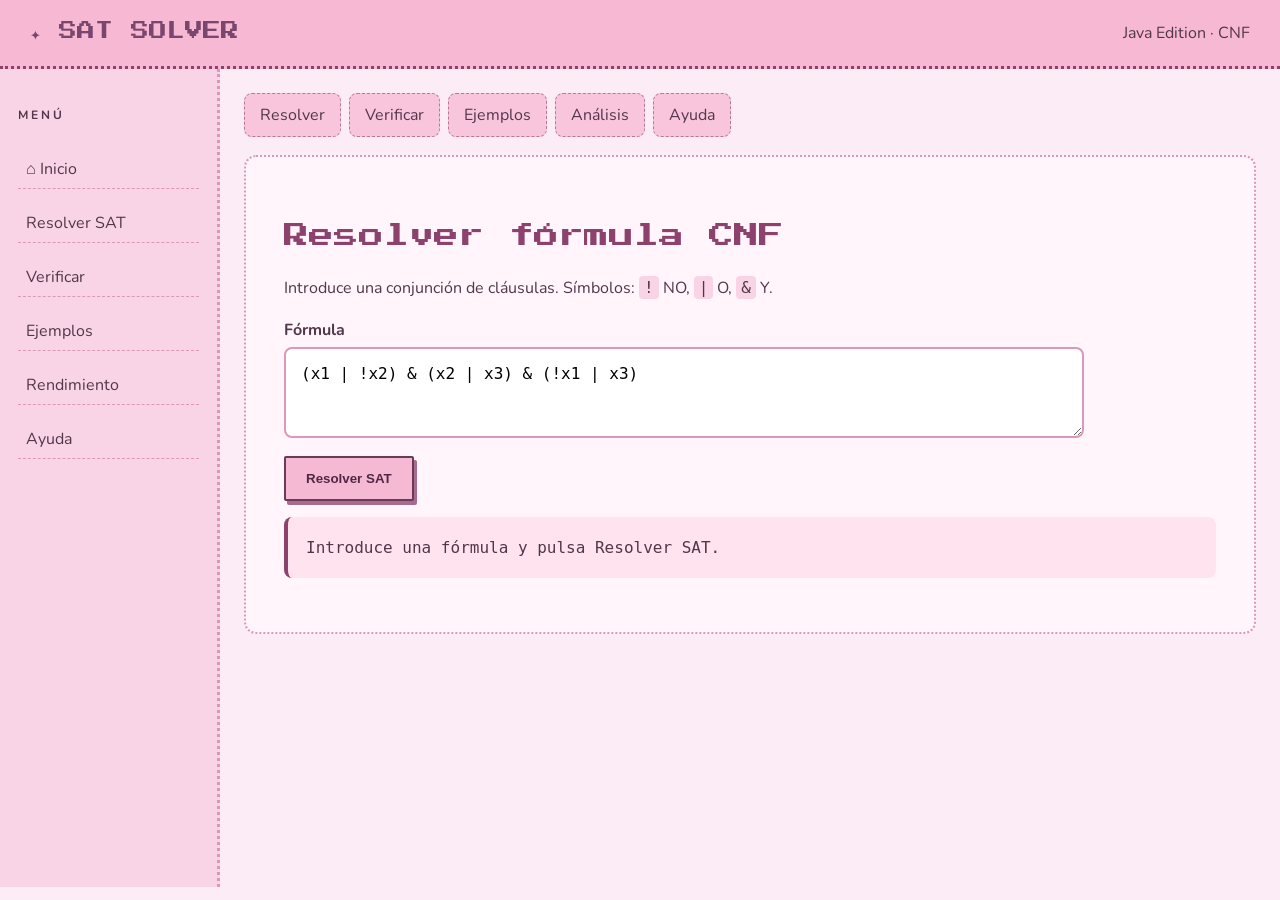
==== SAT_SOLVER_estructura_inicial/SAT_SOLVER/web/panel.html @ 3b7c0bb2 "Estructura inicial de SAT SOLVER" ====
<!doctype html>
<html lang="es"><head><meta charset="UTF-8"><meta name="viewport" content="width=device-width,initial-scale=1"><title>SAT SOLVER — Panel</title><link rel="stylesheet" href="css/styles.css"></head><body class="panel-page"><header class="site-header"><a class="brand" href="index.html">✦ SAT SOLVER</a><span>Java Edition · CNF</span></header><div class="workspace"><aside><h3>MENÚ</h3><a href="index.html">⌂ Inicio</a><a href="#resolver">Resolver SAT</a><a href="#verificar">Verificar</a><a href="#ejemplos">Ejemplos</a><a href="#rendimiento">Rendimiento</a><a href="#ayuda">Ayuda</a></aside><main class="work-main"><nav class="tabs"><a href="#resolver">Resolver</a><a href="#verificar">Verificar</a><a href="#ejemplos">Ejemplos</a><a href="#rendimiento">Análisis</a><a href="#ayuda">Ayuda</a></nav><section id="resolver" class="screen"><h1>Resolver fórmula CNF</h1><p>Introduce una conjunción de cláusulas. Símbolos: <code>!</code> NO, <code>|</code> O, <code>&</code> Y.</p><label for="formula">Fórmula</label><textarea id="formula" rows="3">(x1 | !x2) & (x2 | x3) & (!x1 | x3)</textarea><button id="solve">Resolver SAT</button><pre id="solve-result" aria-live="polite">Introduce una fórmula y pulsa Resolver SAT.</pre></section><section id="verificar" class="screen" hidden><h1>Verificar una asignación</h1><p>Se usa la fórmula escrita en Resolver. Escribe los valores en el formato <code>x1=true, x2=false</code>.</p><label for="assignment">Asignación propuesta</label><textarea id="assignment" rows="3">x1=true, x2=true, x3=true</textarea><button id="verify">Verificar</button><pre id="verify-result" aria-live="polite"></pre></section><section id="ejemplos" class="screen" hidden><h1>Fórmulas de ejemplo</h1><p>Selecciona un caso para llevarlo a Resolver.</p><button data-example="(x1 | !x2) & (x2 | x3) & (!x1 | x3)">Ejemplo SAT</button><button data-example="(x1) & (!x1)">Ejemplo UNSAT</button></section><section id="rendimiento" class="screen" hidden><h1>Rendimiento y experimentación</h1><p>El backend devuelve tiempo de cálculo en nanosegundos. Pendiente: experimentos repetidos, al menos cinco tamaños, memoria y gráficas justificadas.</p><p>Esta sección está reservada para la Persona 5; no muestra mediciones inventadas.</p></section><section id="ayuda" class="screen" hidden><h1>Ayuda y créditos</h1><p>Proyecto educativo en Java con algoritmo exacto DPLL. Ejemplo válido: <code>(x1 | !x2) & (x2)</code>. Cada cláusula debe estar entre paréntesis.</p></section></main></div><script src="js/app.js" defer></script></body></html>
---- SAT_SOLVER_estructura_inicial/SAT_SOLVER/web/css/styles.css ----
@import url('https://fonts.googleapis.com/css2?family=Press+Start+2P&family=Nunito:wght@400;600;700;800&display=swap');
:root{--pink:#f6b9d3;--deep:#8c426d;--paper:#fff5fb;--line:#dc98ba;--text:#52364b}*{box-sizing:border-box}body{margin:0;font:16px Nunito,Arial,sans-serif;color:var(--text);background:#fcecf6}a{color:inherit}button,.main-menu a{cursor:pointer;background:var(--pink);color:#4e2945;border:2px solid #683b56;box-shadow:3px 4px 0 #a76b90;border-radius:2px;padding:13px 20px;text-decoration:none;font-weight:800;transition:transform .12s}button:hover,.main-menu a:hover{transform:translateY(-2px);background:#ffd2e5}button:active,.main-menu a:active{transform:translateY(2px);box-shadow:1px 1px 0 #a76b90}.home{min-height:100vh;background:radial-gradient(circle at 20% 20%,#fff 0 15%,transparent 50%),linear-gradient(130deg,#fff6fa,#fde3f0)}.hearts{position:absolute;top:7%;left:0;width:100%;text-align:center;color:#ef9ebe;letter-spacing:3.5vw;font-size:40px;opacity:.55}.start{position:relative;min-height:100vh;display:flex;flex-direction:column;align-items:center;justify-content:center;gap:14px;padding:32px;text-align:center}.edition{margin:0;font:12px 'Press Start 2P',monospace;color:var(--deep)}.start h1{margin:6px 0;font:clamp(26px,6vw,70px) 'Press Start 2P',monospace;letter-spacing:-3px;color:#f19dc7;text-shadow:4px 4px #51364d,6px 7px #d369a3,-2px -2px #fff;-webkit-text-stroke:1px #473044}.start h1 span{color:#fbd3e6}.splash{font:clamp(12px,2vw,18px) 'Press Start 2P',monospace;color:#c6a026;transform:rotate(-5deg)}.main-menu{display:flex;flex-direction:column;gap:12px;width:min(420px,90vw);margin:20px 0}.main-menu a{font-size:17px}.start small{opacity:.7}.site-header{padding:22px 30px;background:#f6b8d2;border-bottom:3px dotted var(--deep);display:flex;justify-content:space-between;gap:10px;align-items:center}.brand{font:18px 'Press Start 2P',monospace;text-decoration:none;color:#79466d}.workspace{display:grid;grid-template-columns:220px minmax(0,1fr);min-height:calc(100vh - 82px)}aside{background:#f9d4e6;border-right:3px dotted var(--line);padding:26px 18px;display:flex;flex-direction:column;gap:15px}aside h3{font-size:12px;letter-spacing:3px}aside a{text-decoration:none;border-bottom:1px dashed var(--line);padding:8px}.work-main{padding:24px;min-width:0}.tabs{display:flex;gap:8px;flex-wrap:wrap;margin-bottom:18px}.tabs a{background:#f9c5dc;padding:10px 15px;border:1px dashed #b77899;border-radius:8px;text-decoration:none}.screen{min-height:430px;border:2px dotted var(--line);border-radius:12px;padding:clamp(18px,4vw,38px);background:var(--paper)}.screen h1{font:clamp(16px,2vw,25px) 'Press Start 2P',monospace;line-height:1.6;color:var(--deep)}label{display:block;font-weight:bold;margin:20px 0 6px}textarea{width:100%;max-width:800px;display:block;background:white;border:2px solid var(--line);border-radius:8px;padding:15px;font:16px monospace;margin-bottom:18px}pre{white-space:pre-wrap;overflow-wrap:anywhere;background:#ffe4f0;border-left:4px solid var(--deep);padding:18px;line-height:1.6;border-radius:8px}code{background:#f9d4e6;padding:2px 5px;border-radius:4px}[hidden]{display:none!important}@media(max-width:680px){.workspace{display:block}aside{display:none}.site-header{flex-direction:column}.brand{font-size:14px}.work-main{padding:12px}}
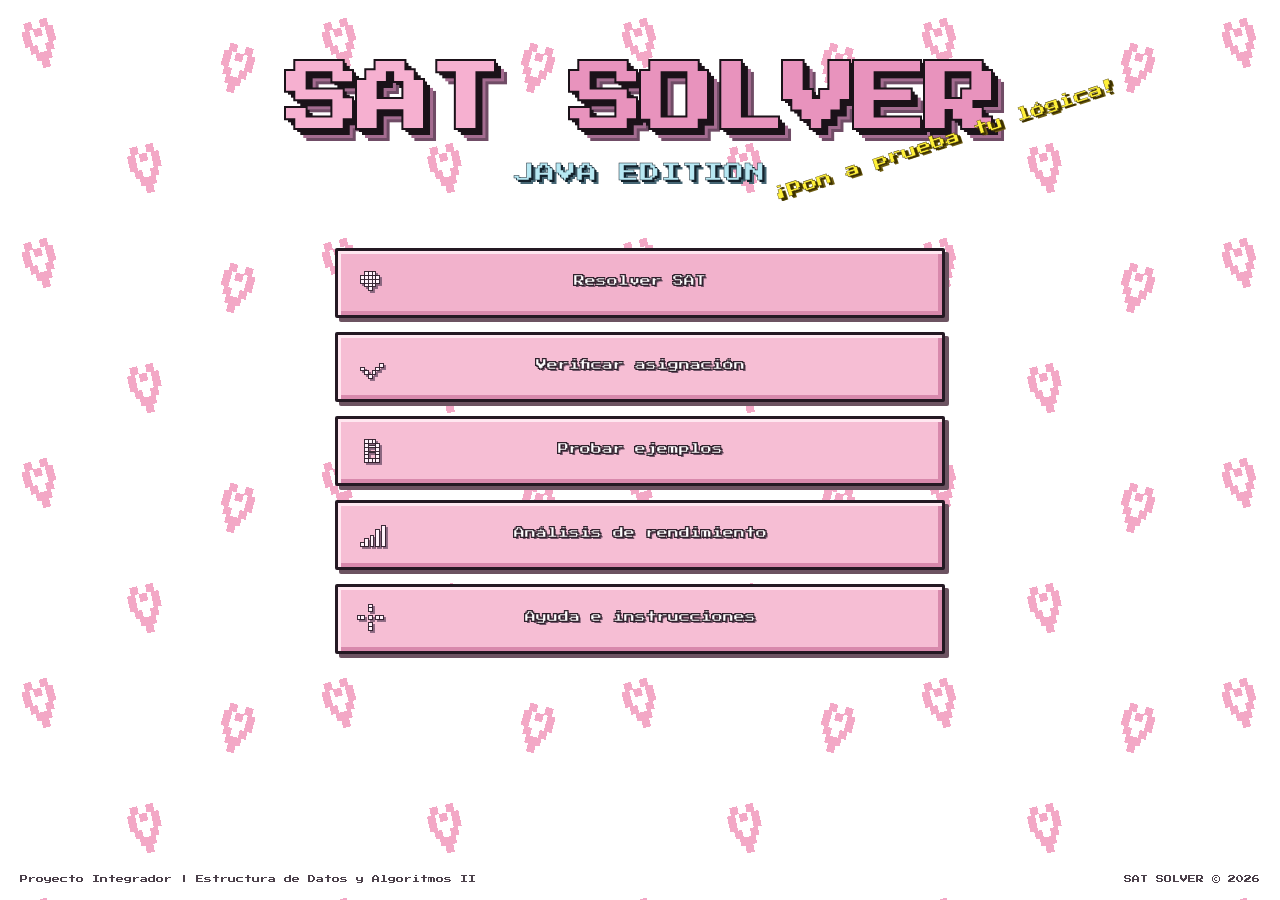
==== commit b4c24ba2: "Estructura de index y panel" ====
--- a/SAT_SOLVER_estructura_inicial/SAT_SOLVER/web/panel.html
+++ b/SAT_SOLVER_estructura_inicial/SAT_SOLVER/web/panel.html
@@ -1,2 +1,423 @@
-<!doctype html>
-<html lang="es"><head><meta charset="UTF-8"><meta name="viewport" content="width=device-width,initial-scale=1"><title>SAT SOLVER — Panel</title><link rel="stylesheet" href="css/styles.css"></head><body class="panel-page"><header class="site-header"><a class="brand" href="index.html">✦ SAT SOLVER</a><span>Java Edition · CNF</span></header><div class="workspace"><aside><h3>MENÚ</h3><a href="index.html">⌂ Inicio</a><a href="#resolver">Resolver SAT</a><a href="#verificar">Verificar</a><a href="#ejemplos">Ejemplos</a><a href="#rendimiento">Rendimiento</a><a href="#ayuda">Ayuda</a></aside><main class="work-main"><nav class="tabs"><a href="#resolver">Resolver</a><a href="#verificar">Verificar</a><a href="#ejemplos">Ejemplos</a><a href="#rendimiento">Análisis</a><a href="#ayuda">Ayuda</a></nav><section id="resolver" class="screen"><h1>Resolver fórmula CNF</h1><p>Introduce una conjunción de cláusulas. Símbolos: <code>!</code> NO, <code>|</code> O, <code>&</code> Y.</p><label for="formula">Fórmula</label><textarea id="formula" rows="3">(x1 | !x2) & (x2 | x3) & (!x1 | x3)</textarea><button id="solve">Resolver SAT</button><pre id="solve-result" aria-live="polite">Introduce una fórmula y pulsa Resolver SAT.</pre></section><section id="verificar" class="screen" hidden><h1>Verificar una asignación</h1><p>Se usa la fórmula escrita en Resolver. Escribe los valores en el formato <code>x1=true, x2=false</code>.</p><label for="assignment">Asignación propuesta</label><textarea id="assignment" rows="3">x1=true, x2=true, x3=true</textarea><button id="verify">Verificar</button><pre id="verify-result" aria-live="polite"></pre></section><section id="ejemplos" class="screen" hidden><h1>Fórmulas de ejemplo</h1><p>Selecciona un caso para llevarlo a Resolver.</p><button data-example="(x1 | !x2) & (x2 | x3) & (!x1 | x3)">Ejemplo SAT</button><button data-example="(x1) & (!x1)">Ejemplo UNSAT</button></section><section id="rendimiento" class="screen" hidden><h1>Rendimiento y experimentación</h1><p>El backend devuelve tiempo de cálculo en nanosegundos. Pendiente: experimentos repetidos, al menos cinco tamaños, memoria y gráficas justificadas.</p><p>Esta sección está reservada para la Persona 5; no muestra mediciones inventadas.</p></section><section id="ayuda" class="screen" hidden><h1>Ayuda y créditos</h1><p>Proyecto educativo en Java con algoritmo exacto DPLL. Ejemplo válido: <code>(x1 | !x2) & (x2)</code>. Cada cláusula debe estar entre paréntesis.</p></section></main></div><script src="js/app.js" defer></script></body></html>
+
+<!DOCTYPE html>
+<html lang="es">
+<head>
+    <meta charset="UTF-8">
+    <meta name="viewport"
+          content="width=device-width, initial-scale=1.0">
+
+    <title>SAT SOLVER | Panel de actividad</title>
+
+    <link rel="stylesheet" href="css/styles.css">
+
+    <link rel="preconnect"
+          href="https://fonts.googleapis.com">
+    <link rel="preconnect"
+          href="https://fonts.gstatic.com"
+          crossorigin>
+
+    <link href="https://fonts.googleapis.com/css2?family=Press+Start+2P&display=swap"
+          rel="stylesheet">
+
+    <script src="js/app.js" defer></script>
+</head>
+
+<body class="panel-page">
+
+    <!-- BOTÓN PARA REGRESAR AL MENÚ -->
+    <div class="top-actions">
+        <a href="index.html" class="top-pill">
+            ◀ Volver al menú
+        </a>
+        <span class="top-label">JAVA EDITION</span>
+    </div>
+
+    <!-- CABECERA PIXELADA -->
+    <header class="panel-header">
+        <div class="panel-logo-wrap">
+            <span class="header-star">✦</span>
+            <h1 class="panel-logo">SAT SOLVER</h1>
+            <span class="header-star">✦</span>
+        </div>
+
+        <p class="panel-subtitle">
+            Sistema de validación de restricciones lógicas
+        </p>
+
+        <div class="header-divider">✧ · ✦ · ✧ · ✦ · ✧</div>
+    </header>
+
+    <!-- DISEÑO EN DOS COLUMNAS -->
+    <main class="panel-layout">
+
+        <!-- BARRA LATERAL -->
+        <aside class="sidebar">
+
+            <div class="sidebar-heading">
+                <h2>Tools</h2>
+            </div>
+
+            <div class="sidebar-box">
+
+                <div class="pixel-divider"></div>
+
+                <div class="sidebar-decoration">
+                    ✧ ✦ ✧ ♡ ✧ ✦ ✧
+                </div>
+
+                <h3 class="sidebar-section-title">
+                    ACTIVIDAD
+                </h3>
+
+                <p id="sidebar-activity"
+                   class="sidebar-highlight">
+                    SAT SOLVER
+                </p>
+
+                <p id="sidebar-description"
+                   class="sidebar-note">
+                    Selecciona una actividad desde
+                    el menú principal.
+                </p>
+
+                <div class="pixel-divider"></div>
+
+                <h3 class="sidebar-section-title">
+                    INFORMACIÓN
+                </h3>
+
+                <p class="sidebar-note">
+                    <span class="side-star">✦</span>
+                    Fórmulas booleanas en CNF
+                </p>
+
+                <p class="sidebar-note">
+                    <span class="side-star">✦</span>
+                    Algoritmo exacto DPLL
+                </p>
+
+                <p class="sidebar-note">
+                    <span class="side-star">✦</span>
+                    Implementado en Java
+                </p>
+
+                <div class="pixel-divider"></div>
+
+                <div class="sidebar-tip">
+                    <strong>TIP ♡</strong>
+                    <p>
+                        Regresa al menú principal
+                        para elegir otra actividad.
+                    </p>
+                </div>
+
+                <div class="sidebar-decoration">
+                    ✧ ♡ ✦ ♡ ✧
+                </div>
+
+            </div>
+        </aside>
+
+        <!-- CONTENIDO PRINCIPAL -->
+        <div class="content-panel">
+
+            <!-- ACTIVIDAD 1: RESOLVER SAT -->
+            <section id="resolver" class="tool-screen" hidden>
+
+                <h2>Resolver SAT</h2>
+
+                <p class="section-text">
+                    Ingresa una fórmula booleana en forma
+                    normal conjuntiva (CNF). El sistema
+                    determinará si existe una asignación
+                    que satisfaga todas las cláusulas.
+                </p>
+
+                <div class="pixel-divider"></div>
+
+                <label for="formula" class="pixel-label">
+                    ✦ Fórmula CNF
+                </label>
+
+                <textarea
+                    id="formula"
+                    class="pixel-textarea"
+                    spellcheck="false"
+                    placeholder="(x1 | !x2) & (x2 | x3)"
+                ></textarea>
+
+                <p class="input-hint">
+                    Usa | para OR, & para AND
+                    y ! para NOT.
+                </p>
+
+                <div class="button-row">
+                    <button
+                        id="solve"
+                        class="pixel-btn primary-btn"
+                        type="button">
+                        ▶ Resolver fórmula
+                    </button>
+
+                    <button
+                        id="clear-solve"
+                        class="pixel-btn"
+                        type="button">
+                        Limpiar
+                    </button>
+                </div>
+
+                <div class="result-box">
+                    <h3>✧ Resultado</h3>
+                    <pre id="solve-result"
+                         aria-live="polite">Ingresa una fórmula y pulsa Resolver.</pre>
+                </div>
+
+            </section>
+
+            <!-- ACTIVIDAD 2: VERIFICAR -->
+            <section id="verificar" class="tool-screen" hidden>
+
+                <h2>Verificar asignación</h2>
+
+                <p class="section-text">
+                    Ingresa una fórmula CNF y una
+                    asignación propuesta. El verificador
+                    comprobará si satisface todas
+                    las cláusulas.
+                </p>
+
+                <div class="pixel-divider"></div>
+
+                <label for="verify-formula"
+                       class="pixel-label">
+                    ✦ Fórmula CNF
+                </label>
+
+                <textarea
+                    id="verify-formula"
+                    class="pixel-textarea"
+                    spellcheck="false"
+                    placeholder="(x1 | x2) & (!x1 | x3)"
+                ></textarea>
+
+                <label for="assignment"
+                       class="pixel-label">
+                    ✦ Asignación propuesta
+                </label>
+
+                <textarea
+                    id="assignment"
+                    class="pixel-textarea small-area"
+                    spellcheck="false"
+                    placeholder="x1=true, x2=false, x3=true"
+                ></textarea>
+
+                <p class="input-hint">
+                    Escribe todas las variables usando
+                    true o false, separadas por comas.
+                </p>
+
+                <div class="button-row">
+                    <button
+                        id="verify"
+                        class="pixel-btn primary-btn"
+                        type="button">
+                        ✓ Verificar
+                    </button>
+
+                    <button
+                        id="clear-verify"
+                        class="pixel-btn"
+                        type="button">
+                        Limpiar
+                    </button>
+                </div>
+
+                <div class="result-box">
+                    <h3>✧ Resultado de verificación</h3>
+                    <pre id="verify-result"
+                         aria-live="polite">Aquí aparecerá la verificación.</pre>
+                </div>
+
+            </section>
+
+            <!-- ACTIVIDAD 3: EJEMPLOS -->
+            <section id="ejemplos" class="tool-screen" hidden>
+
+                <h2>Probar ejemplos</h2>
+
+                <p class="section-text">
+                    Explora fórmulas predeterminadas
+                    y comprueba cómo responde
+                    el algoritmo SAT.
+                </p>
+
+                <div class="pixel-divider"></div>
+
+                <div class="example-cards">
+
+                    <article class="example-card">
+                        <span class="example-tag">SAT</span>
+
+                        <h3>Fórmula satisfacible</h3>
+
+                        <p class="formula-example">
+                            (x1 | !x2) & (x2 | x3)
+                        </p>
+
+                        <p class="example-description">
+                            Existe al menos una
+                            asignación válida.
+                        </p>
+
+                        <button
+                            class="pixel-btn example-run"
+                            type="button"
+                            data-example="(x1 | !x2) & (x2 | x3)">
+                            ▶ Probar
+                        </button>
+                    </article>
+
+                    <article class="example-card">
+                        <span class="example-tag">
+                            UNSAT
+                        </span>
+
+                        <h3>Fórmula insatisfacible</h3>
+
+                        <p class="formula-example">
+                            (x1) & (!x1)
+                        </p>
+
+                        <p class="example-description">
+                            Contiene condiciones
+                            contradictorias.
+                        </p>
+
+                        <button
+                            class="pixel-btn example-run"
+                            type="button"
+                            data-example="(x1) & (!x1)">
+                            ▶ Probar
+                        </button>
+                    </article>
+
+                </div>
+
+                <div class="result-box examples-result">
+                    <h3>✧ Resultado del ejemplo</h3>
+                    <pre id="example-result"
+                         aria-live="polite">Selecciona un ejemplo para ejecutarlo.</pre>
+                </div>
+
+            </section>
+
+            <!-- ACTIVIDAD 4: RENDIMIENTO -->
+            <section id="rendimiento" class="tool-screen" hidden>
+
+                <h2>Análisis de rendimiento</h2>
+
+                <p class="section-text">
+                    En esta sección se presentarán
+                    los resultados experimentales
+                    del algoritmo y del verificador.
+                </p>
+
+                <div class="pixel-divider"></div>
+
+                <div class="info-grid">
+
+                    <article class="info-card">
+                        <h3>✦ Encontrar</h3>
+                        <p>
+                            El algoritmo busca una
+                            asignación que satisfaga
+                            la fórmula.
+                        </p>
+                    </article>
+
+                    <article class="info-card">
+                        <h3>✦ Verificar</h3>
+                        <p>
+                            Se comprueba una asignación
+                            ya propuesta por el usuario.
+                        </p>
+                    </article>
+
+                </div>
+
+                <div class="result-box">
+                    <h3>✧ Experimentos</h3>
+                    <p class="section-text">
+                        Próximamente se integrarán
+                        las tablas de tiempo,
+                        consumo de memoria y gráficas
+                        de las pruebas realizadas
+                        por el equipo.(thony hace estoooooooo)
+                    </p>
+                </div>
+
+            </section>
+
+            <!-- ACTIVIDAD 5: AYUDA -->
+            <section id="ayuda" class="tool-screen" hidden>
+
+                <h2>Ayuda e instrucciones</h2>
+
+                <p class="section-text">
+                    SAT SOLVER permite analizar
+                    fórmulas booleanas en CNF
+                    y comprobar asignaciones.
+                </p>
+
+                <div class="pixel-divider"></div>
+
+                <h3 class="subheading">
+                    ✦ Operadores permitidos
+                </h3>
+
+                <div class="help-grid">
+                    <div class="help-item">
+                        <code>|</code>
+                        <span>OR — Disyunción</span>
+                    </div>
+
+                    <div class="help-item">
+                        <code>&</code>
+                        <span>AND — Conjunción</span>
+                    </div>
+
+                    <div class="help-item">
+                        <code>!</code>
+                        <span>NOT — Negación</span>
+                    </div>
+
+                    <div class="help-item">
+                        <code>( )</code>
+                        <span>Agrupación de cláusulas</span>
+                    </div>
+                </div>
+
+                <div class="result-box">
+                    <h3>✧ Ejemplo de fórmula</h3>
+                    <pre>(x1 | !x2) & (x2 | x3)</pre>
+                </div>
+                <div class="result-box">
+                    <h3>✧ Desarrolladores</h3>
+                    <pre>Andrea-Paula-Paola-Valeria-Anthony</pre>
+                </div>
+              
+
+            </section>
+
+        </div>
+    </main>
+
+    <footer class="panel-footer">
+        <p>SAT SOLVER · EDA II · 2026</p>
+        <p>Made with ♡ and logic</p>
+    </footer>
+
+</body>
+</html>
--- a/SAT_SOLVER_estructura_inicial/SAT_SOLVER/web/css/styles.css
+++ b/SAT_SOLVER_estructura_inicial/SAT_SOLVER/web/css/styles.css
@@ -1,2 +1,971 @@
-@import url('https://fonts.googleapis.com/css2?family=Press+Start+2P&family=Nunito:wght@400;600;700;800&display=swap');
-:root{--pink:#f6b9d3;--deep:#8c426d;--paper:#fff5fb;--line:#dc98ba;--text:#52364b}*{box-sizing:border-box}body{margin:0;font:16px Nunito,Arial,sans-serif;color:var(--text);background:#fcecf6}a{color:inherit}button,.main-menu a{cursor:pointer;background:var(--pink);color:#4e2945;border:2px solid #683b56;box-shadow:3px 4px 0 #a76b90;border-radius:2px;padding:13px 20px;text-decoration:none;font-weight:800;transition:transform .12s}button:hover,.main-menu a:hover{transform:translateY(-2px);background:#ffd2e5}button:active,.main-menu a:active{transform:translateY(2px);box-shadow:1px 1px 0 #a76b90}.home{min-height:100vh;background:radial-gradient(circle at 20% 20%,#fff 0 15%,transparent 50%),linear-gradient(130deg,#fff6fa,#fde3f0)}.hearts{position:absolute;top:7%;left:0;width:100%;text-align:center;color:#ef9ebe;letter-spacing:3.5vw;font-size:40px;opacity:.55}.start{position:relative;min-height:100vh;display:flex;flex-direction:column;align-items:center;justify-content:center;gap:14px;padding:32px;text-align:center}.edition{margin:0;font:12px 'Press Start 2P',monospace;color:var(--deep)}.start h1{margin:6px 0;font:clamp(26px,6vw,70px) 'Press Start 2P',monospace;letter-spacing:-3px;color:#f19dc7;text-shadow:4px 4px #51364d,6px 7px #d369a3,-2px -2px #fff;-webkit-text-stroke:1px #473044}.start h1 span{color:#fbd3e6}.splash{font:clamp(12px,2vw,18px) 'Press Start 2P',monospace;color:#c6a026;transform:rotate(-5deg)}.main-menu{display:flex;flex-direction:column;gap:12px;width:min(420px,90vw);margin:20px 0}.main-menu a{font-size:17px}.start small{opacity:.7}.site-header{padding:22px 30px;background:#f6b8d2;border-bottom:3px dotted var(--deep);display:flex;justify-content:space-between;gap:10px;align-items:center}.brand{font:18px 'Press Start 2P',monospace;text-decoration:none;color:#79466d}.workspace{display:grid;grid-template-columns:220px minmax(0,1fr);min-height:calc(100vh - 82px)}aside{background:#f9d4e6;border-right:3px dotted var(--line);padding:26px 18px;display:flex;flex-direction:column;gap:15px}aside h3{font-size:12px;letter-spacing:3px}aside a{text-decoration:none;border-bottom:1px dashed var(--line);padding:8px}.work-main{padding:24px;min-width:0}.tabs{display:flex;gap:8px;flex-wrap:wrap;margin-bottom:18px}.tabs a{background:#f9c5dc;padding:10px 15px;border:1px dashed #b77899;border-radius:8px;text-decoration:none}.screen{min-height:430px;border:2px dotted var(--line);border-radius:12px;padding:clamp(18px,4vw,38px);background:var(--paper)}.screen h1{font:clamp(16px,2vw,25px) 'Press Start 2P',monospace;line-height:1.6;color:var(--deep)}label{display:block;font-weight:bold;margin:20px 0 6px}textarea{width:100%;max-width:800px;display:block;background:white;border:2px solid var(--line);border-radius:8px;padding:15px;font:16px monospace;margin-bottom:18px}pre{white-space:pre-wrap;overflow-wrap:anywhere;background:#ffe4f0;border-left:4px solid var(--deep);padding:18px;line-height:1.6;border-radius:8px}code{background:#f9d4e6;padding:2px 5px;border-radius:4px}[hidden]{display:none!important}@media(max-width:680px){.workspace{display:block}aside{display:none}.site-header{flex-direction:column}.brand{font-size:14px}.work-main{padding:12px}}
+
+/* ============================================
+   SAT SOLVER - ESTILOS GENERALES
+   ============================================ */
+
+:root {
+    --rosa-claro: #ffc4d8;
+    --rosa-principal: #f5a8c6;
+    --rosa-oscuro: #b8799b;
+    --rosa-panel: #f8d6e5;
+    --rosa-fondo: #fff1f8;
+    --morado: #704c66;
+    --texto: #65445b;
+    --negro: #241923;
+    --blanco: #ffffff;
+    --amarillo: #fff038;
+}
+
+*,
+*::before,
+*::after {
+    box-sizing: border-box;
+}
+
+html {
+    scroll-behavior: smooth;
+}
+
+body {
+    margin: 0;
+}
+
+button,
+textarea,
+a {
+    font: inherit;
+}
+
+button {
+    cursor: pointer;
+}
+
+a {
+    color: inherit;
+}
+
+button:focus-visible,
+a:focus-visible,
+textarea:focus-visible {
+    outline: 3px solid #bc548a;
+    outline-offset: 3px;
+}
+
+/* ============================================
+   PANTALLA 1 - MENÚ PRINCIPAL
+   ============================================ */
+
+.home {
+    min-height: 100vh;
+    color: var(--negro);
+
+    font-family: "Press Start 2P", monospace;
+
+    background-color: #ffffff;
+    background-image: url("../assets/hearts.svg");
+    background-repeat: repeat;
+    background-size: 300px 220px;
+}
+
+.home .start {
+    min-height: 100vh;
+    width: 100%;
+    position: relative;
+
+    display: flex;
+    flex-direction: column;
+    align-items: center;
+
+    padding: 50px 20px 85px;
+}
+
+/* LOGOTIPO */
+
+.home .home-header {
+    width: 100%;
+    display: flex;
+    justify-content: center;
+    margin-bottom: 65px;
+}
+
+.home .logo-container {
+    position: relative;
+    width: 100%;
+    max-width: 950px;
+    text-align: center;
+}
+
+.home .logo-container h1 {
+    margin: 0;
+    padding-bottom: 14px;
+
+    font-size: clamp(27px, 5.8vw, 76px);
+    line-height: 1.4;
+    letter-spacing: -3px;
+
+    color: #f6b0d0;
+    -webkit-text-stroke: 2px #1b1219;
+
+    text-shadow:
+        3px 3px 0 #1b1219,
+        6px 6px 0 #1b1219,
+        9px 9px 0 #a46c90,
+        12px 12px 0 #704c66;
+}
+
+.home .logo-container h1 span {
+    color: #e893bd;
+}
+
+.home .edition {
+    margin: -5px 0 0;
+    font-size: clamp(10px, 1.8vw, 20px);
+    letter-spacing: 1px;
+
+    color: #b7e8f3;
+    -webkit-text-stroke: 0.5px #14232d;
+
+    text-shadow:
+        2px 2px 0 #14232d,
+        4px 4px 0 #466674;
+}
+
+/* FRASE AMARILLA */
+
+.home .splash {
+    position: absolute;
+    top: 62px;
+    right: -10px;
+
+    color: var(--amarillo);
+    font-size: clamp(9px, 1.2vw, 15px);
+    line-height: 1.7;
+    white-space: nowrap;
+
+    -webkit-text-stroke: 0.4px #3d3100;
+
+    text-shadow:
+        2px 2px 0 #3d3100,
+        3px 3px 0 #6e5d12;
+
+    transform: rotate(-18deg);
+    animation: splash-bounce 2s ease-in-out infinite;
+}
+
+@keyframes splash-bounce {
+    0%, 100% {
+        transform: rotate(-18deg) scale(1);
+    }
+
+    50% {
+        transform: rotate(-18deg) scale(1.05);
+    }
+}
+
+/* MENÚ */
+
+.home .main-menu {
+    width: min(100%, 610px);
+
+    display: flex;
+    flex-direction: column;
+    gap: 14px;
+}
+
+.home .game-button {
+    position: relative;
+
+    display: flex;
+    align-items: center;
+    justify-content: center;
+
+    min-height: 70px;
+    width: 100%;
+
+    padding: 14px 55px;
+
+    background: #f6bed4;
+    border: 3px solid #241923;
+    border-radius: 2px;
+
+    box-shadow:
+        inset 3px 3px 0 #ffe7f0,
+        inset -4px -4px 0 #d889ac,
+        4px 4px 0 #6c5361;
+
+    text-decoration: none;
+    text-align: center;
+
+    color: #ffffff;
+    font-size: 11px;
+    line-height: 1.9;
+
+    -webkit-text-stroke: 0.45px #30212d;
+
+    text-shadow:
+        1px 1px 0 #30212d,
+        -1px -1px 0 #30212d,
+        1px -1px 0 #30212d,
+        -1px 1px 0 #30212d,
+        2px 2px 0 #6f5267;
+
+    transition:
+        background-color 0.15s,
+        transform 0.15s,
+        box-shadow 0.15s;
+}
+
+.home .game-button.primary {
+    background: #f2b2cc;
+}
+
+.home .game-button:hover {
+    background: #e99bbb;
+    transform: translateY(-2px);
+
+    box-shadow:
+        inset 3px 3px 0 #ffe1ef,
+        inset -4px -4px 0 #ca7098,
+        5px 6px 0 #6c5361;
+}
+
+.home .game-button:active {
+    transform: translate(2px, 2px);
+    box-shadow:
+        inset 3px 3px 0 #bd789a,
+        inset -2px -2px 0 #ffe1ef;
+}
+
+/* ICONOS PIXELADOS */
+
+.home .pixel-icon {
+    position: absolute;
+    left: 18px;
+
+    width: 32px;
+    height: 32px;
+
+    display: flex;
+    align-items: center;
+    justify-content: center;
+}
+
+.home .pixel-icon svg {
+    width: 30px;
+    height: 30px;
+
+    fill: #fff2fa;
+    stroke: #30212d;
+    stroke-width: 1px;
+
+    shape-rendering: crispEdges;
+
+    filter: drop-shadow(2px 2px 0 #8b6780);
+}
+
+.home .pixel-icon .icon-detail {
+    fill: #a36a8a;
+    stroke: none;
+}
+
+.home .button-text {
+    display: block;
+    text-align: center;
+}
+
+/* PIE DE PÁGINA */
+
+.home .home-footer {
+    position: absolute;
+    bottom: 14px;
+    left: 0;
+
+    width: 100%;
+    padding: 0 20px;
+
+    display: flex;
+    justify-content: space-between;
+    gap: 20px;
+}
+
+.home .home-footer p {
+    margin: 0;
+    color: #4b404a;
+    font-size: 8px;
+    line-height: 1.8;
+}
+
+/* ============================================
+   PANTALLA 2 - PANEL PRINCIPAL
+   ============================================ */
+
+.panel-page {
+    min-height: 100vh;
+    padding: 16px 24px 25px;
+
+    font-family: "Press Start 2P", monospace;
+    color: var(--texto);
+
+    background-color: #fff0f7;
+
+    background-image:
+        radial-gradient(
+            circle at 20% 15%,
+            rgba(255,255,255,.85),
+            transparent 38%
+        ),
+        radial-gradient(
+            circle at 80% 40%,
+            rgba(247,193,220,.35),
+            transparent 45%
+        );
+}
+
+/* BOTÓN SUPERIOR */
+
+.panel-page .top-actions {
+    display: flex;
+    align-items: center;
+    justify-content: space-between;
+    gap: 15px;
+}
+
+.panel-page .top-pill {
+    display: inline-flex;
+    align-items: center;
+    justify-content: center;
+
+    min-height: 36px;
+    padding: 10px 14px;
+
+    background: #eeb5cc;
+    color: #573b50;
+
+    border: 2px solid #b77b98;
+    border-radius: 12px;
+
+    text-decoration: none;
+    font-size: 9px;
+
+    box-shadow: 2px 2px 0 #d39ab4;
+
+    transition:
+        background-color .15s,
+        transform .15s;
+}
+
+.panel-page .top-pill:hover {
+    background: #f9c9db;
+    transform: translateY(-2px);
+}
+
+.panel-page .top-label {
+    font-size: 9px;
+    color: #a77390;
+}
+
+/* CABECERA */
+
+.panel-page .panel-header {
+    text-align: center;
+    padding: 20px 10px 28px;
+}
+
+.panel-page .panel-logo-wrap {
+    display: flex;
+    align-items: center;
+    justify-content: center;
+    gap: 22px;
+}
+
+.panel-page .panel-logo {
+    margin: 0;
+
+    color: #d68fb2;
+    font-size: clamp(24px, 3.5vw, 48px);
+    line-height: 1.4;
+
+    -webkit-text-stroke: 1px #75435f;
+
+    text-shadow:
+        2px 2px 0 #ffffff,
+        4px 4px 0 #9f6f89;
+}
+
+.panel-page .header-star {
+    font-size: 25px;
+    color: #ffc947;
+    text-shadow: 2px 2px 0 #b98247;
+}
+
+.panel-page .panel-subtitle {
+    font-size: 9px;
+    line-height: 2;
+    color: #8a5974;
+}
+
+.panel-page .header-divider {
+    margin-top: 12px;
+    font-size: 15px;
+    letter-spacing: 5px;
+    color: #d49abd;
+}
+
+/* DISEÑO EN DOS COLUMNAS */
+
+.panel-page .panel-layout {
+    width: 100%;
+
+    display: grid;
+    grid-template-columns: 220px minmax(0, 1fr);
+
+    gap: 18px;
+    align-items: start;
+}
+
+/* BARRA LATERAL */
+
+.panel-page .sidebar {
+    display: flex;
+    flex-direction: column;
+    gap: 0;
+}
+
+.panel-page .sidebar-heading {
+    padding: 14px;
+    text-align: center;
+
+    background: #d78ea8;
+    border-radius: 12px 12px 0 0;
+}
+
+.panel-page .sidebar-heading h2 {
+    margin: 0;
+    font-size: 11px;
+    color: #ffffff;
+}
+
+.panel-page .sidebar-box {
+    background: #f9d6e7;
+
+    border: 2px dotted #cc91ae;
+    border-radius: 0 0 12px 12px;
+
+    padding: 18px 14px;
+    min-height: 540px;
+}
+
+.panel-page .sidebar-home {
+    display: block;
+    margin-bottom: 12px;
+
+    color: #8d5375;
+    font-size: 10px;
+    text-decoration: underline;
+    line-height: 1.8;
+}
+
+.panel-page .pixel-divider {
+    height: 2px;
+    width: 100%;
+
+    margin: 18px 0;
+
+    background: repeating-linear-gradient(
+        to right,
+        #d79db8 0 8px,
+        transparent 8px 14px
+    );
+}
+
+.panel-page .sidebar-decoration {
+    text-align: center;
+    color: #d995b8;
+    font-size: 11px;
+    line-height: 2;
+}
+
+.panel-page .sidebar-section-title {
+    margin: 20px 0 12px;
+    font-size: 10px;
+    color: #975877;
+}
+
+.panel-page .sidebar-highlight {
+    padding: 12px 8px;
+
+    background: #ffe7f2;
+    border: 2px dashed #d5a1bb;
+    border-radius: 6px;
+
+    color: #9c5b7e;
+    text-align: center;
+
+    font-size: 9px;
+    line-height: 1.9;
+}
+
+.panel-page .sidebar-note {
+    font-size: 8px;
+    line-height: 2.1;
+    color: #775466;
+    overflow-wrap: anywhere;
+}
+
+.panel-page .side-star {
+    color: #d989ad;
+}
+
+.panel-page .sidebar-tip {
+    padding: 12px;
+
+    background: #ffedf5;
+    border: 2px dashed #ddaac2;
+
+    font-size: 8px;
+    line-height: 2;
+}
+
+.panel-page .sidebar-tip strong {
+    color: #bc6f95;
+}
+
+.panel-page .sidebar-tip p {
+    margin-bottom: 0;
+}
+
+/* CONTENIDO PRINCIPAL */
+
+.panel-page .content-panel {
+    min-width: 0;
+    min-height: 540px;
+
+    padding: 32px;
+
+    background: #fff5fa;
+
+    border: 2px dotted #d7a4bd;
+    border-radius: 14px;
+}
+
+.panel-page .tool-screen[hidden] {
+    display: none !important;
+}
+
+.panel-page .tool-screen h2 {
+    margin: 0 0 22px;
+
+    color: #a16384;
+
+    font-size: clamp(17px, 2.5vw, 28px);
+    line-height: 1.6;
+}
+
+.panel-page .section-text {
+    margin: 0 0 22px;
+
+    color: #80596e;
+    font-size: 10px;
+    line-height: 2.2;
+}
+
+.panel-page .pixel-label {
+    display: block;
+
+    margin: 18px 0 12px;
+
+    color: #89566f;
+    font-size: 10px;
+    line-height: 1.8;
+}
+
+/* ENTRADAS */
+
+.panel-page .pixel-textarea {
+    display: block;
+
+    width: 100%;
+    min-height: 125px;
+
+    padding: 16px;
+
+    resize: vertical;
+
+    border: 2px solid #d6a3bb;
+    border-radius: 8px;
+
+    background: #fffafd;
+    color: #63425b;
+
+    font-family: "Press Start 2P", monospace;
+    font-size: 10px;
+    line-height: 2;
+
+    outline: none;
+}
+
+.panel-page .pixel-textarea::placeholder {
+    color: #ab8b9d;
+    opacity: 1;
+}
+
+.panel-page .pixel-textarea:focus {
+    border-color: #c6729c;
+    box-shadow: 0 0 0 3px #fbe0ee;
+}
+
+.panel-page .small-area {
+    min-height: 90px;
+}
+
+.panel-page .input-hint {
+    margin: 10px 0 20px;
+
+    font-size: 8px;
+    line-height: 1.9;
+
+    color: #9b7890;
+}
+
+/* BOTONES INTERNOS */
+
+.panel-page .button-row {
+    display: flex;
+    flex-wrap: wrap;
+    gap: 12px;
+
+    margin: 20px 0 24px;
+}
+
+.panel-page .pixel-btn {
+    padding: 14px 18px;
+
+    background: #ecc0d4;
+    color: #ffffff;
+
+    border: 2px solid #81536c;
+    border-radius: 4px;
+
+    box-shadow:
+        inset 2px 2px 0 #ffe9f3,
+        inset -2px -2px 0 #cc8ca9,
+        3px 3px 0 #987186;
+
+    font-family: "Press Start 2P", monospace;
+    font-size: 9px;
+    line-height: 1.8;
+
+    -webkit-text-stroke: .3px #523548;
+    text-shadow: 1px 1px 0 #523548;
+
+    transition:
+        background-color .15s,
+        transform .15s;
+}
+
+.panel-page .pixel-btn:hover {
+    background: #dfa4bf;
+    transform: translateY(-2px);
+}
+
+.panel-page .pixel-btn:active {
+    transform: translate(2px, 2px);
+}
+
+.panel-page .pixel-btn:disabled {
+    opacity: .6;
+    cursor: wait;
+}
+
+.panel-page .primary-btn {
+    background: #df9dba;
+}
+
+/* RESULTADOS */
+
+.panel-page .result-box {
+    margin-top: 24px;
+    padding: 20px;
+
+    background: #fffafd;
+
+    border: 2px dashed #d6a5bc;
+    border-radius: 10px;
+}
+
+.panel-page .result-box h3 {
+    margin: 0 0 15px;
+
+    color: #a06383;
+    font-size: 11px;
+    line-height: 1.8;
+}
+
+.panel-page .result-box pre {
+    margin: 0;
+
+    color: #68475b;
+    font-family: "Press Start 2P", monospace;
+
+    font-size: 9px;
+    line-height: 2.2;
+
+    white-space: pre-wrap;
+    overflow-wrap: anywhere;
+}
+
+/* TARJETAS DE EJEMPLOS */
+
+.panel-page .example-cards,
+.panel-page .info-grid {
+    display: grid;
+
+    grid-template-columns:
+        repeat(2, minmax(0, 1fr));
+
+    gap: 18px;
+}
+
+.panel-page .example-card,
+.panel-page .info-card {
+    padding: 20px;
+
+    background: #fffafd;
+    border: 2px dashed #d7a5bd;
+    border-radius: 10px;
+
+    min-width: 0;
+}
+
+.panel-page .example-tag {
+    display: inline-block;
+
+    padding: 8px 10px;
+
+    background: #f8d5e5;
+    border: 1px solid #bc8ca5;
+
+    font-size: 9px;
+    color: #8d4b6d;
+}
+
+.panel-page .example-card h3,
+.panel-page .info-card h3 {
+    font-size: 11px;
+    line-height: 1.9;
+    color: #9c6080;
+}
+
+.panel-page .example-card p,
+.panel-page .info-card p {
+    font-size: 9px;
+    line-height: 2.1;
+    overflow-wrap: anywhere;
+}
+
+.panel-page .formula-example {
+    color: #78465e;
+}
+
+.panel-page .example-description {
+    color: #99778b;
+}
+
+.panel-page .example-card .pixel-btn {
+    margin-top: 14px;
+}
+
+.panel-page .examples-result {
+    margin-top: 24px;
+}
+
+/* AYUDA */
+
+.panel-page .subheading {
+    font-size: 12px;
+    line-height: 2;
+    color: #9e6582;
+}
+
+.panel-page .help-grid {
+    display: grid;
+    gap: 12px;
+
+    margin: 18px 0 25px;
+}
+
+.panel-page .help-item {
+    display: flex;
+    align-items: center;
+    gap: 18px;
+
+    padding: 13px;
+
+    background: #ffedf6;
+    border: 1px dashed #d7a3ba;
+
+    font-size: 9px;
+    line-height: 1.8;
+}
+
+.panel-page .help-item code {
+    display: inline-block;
+    min-width: 55px;
+
+    color: #a55d83;
+    text-align: center;
+}
+
+/* PIE DEL PANEL */
+
+.panel-page .panel-footer {
+    display: flex;
+    justify-content: space-between;
+
+    gap: 20px;
+    margin-top: 25px;
+
+    font-size: 8px;
+    line-height: 1.8;
+
+    color: #9d7890;
+}
+
+/* ============================================
+   DISEÑO RESPONSIVO
+   ============================================ */
+
+@media (max-width: 950px) {
+
+    .panel-page .panel-layout {
+        grid-template-columns: 1fr;
+    }
+
+    .panel-page .sidebar-box {
+        min-height: auto;
+    }
+
+    .panel-page .example-cards,
+    .panel-page .info-grid {
+        grid-template-columns: 1fr;
+    }
+}
+
+@media (max-width: 700px) {
+
+    .home .start {
+        padding: 70px 15px 110px;
+    }
+
+    .home .home-header {
+        margin-bottom: 65px;
+    }
+
+    .home .logo-container h1 {
+        font-size: clamp(22px, 7vw, 45px);
+        letter-spacing: -2px;
+    }
+
+    .home .edition {
+        font-size: 9px;
+    }
+
+    .home .splash {
+        top: 90px;
+        right: 0;
+
+        font-size: 8px;
+        white-space: normal;
+    }
+
+    .home .game-button {
+        min-height: 62px;
+        padding: 12px 42px;
+        font-size: 9px;
+    }
+
+    .home .pixel-icon {
+        width: 24px;
+        height: 24px;
+        left: 10px;
+    }
+
+    .home .pixel-icon svg {
+        width: 23px;
+        height: 23px;
+    }
+
+    .home .home-footer {
+        flex-direction: column;
+        align-items: center;
+        text-align: center;
+        gap: 5px;
+    }
+
+    .home .home-footer p {
+        font-size: 6px;
+    }
+
+    .panel-page {
+        padding: 15px;
+    }
+
+    .panel-page .panel-header {
+        padding: 30px 0;
+    }
+
+    .panel-page .panel-logo-wrap {
+        gap: 8px;
+    }
+
+    .panel-page .header-star {
+        font-size: 15px;
+    }
+
+    .panel-page .panel-logo {
+        font-size: clamp(17px, 5vw, 28px);
+    }
+
+    .panel-page .panel-subtitle {
+        font-size: 7px;
+    }
+
+    .panel-page .content-panel {
+        padding: 20px 15px;
+        min-height: auto;
+    }
+
+    .panel-page .tool-screen h2 {
+        font-size: 17px;
+    }
+
+    .panel-page .section-text,
+    .panel-page .pixel-label,
+    .panel-page .pixel-textarea,
+    .panel-page .pixel-btn,
+    .panel-page .result-box pre {
+        font-size: 8px;
+    }
+
+    .panel-page .panel-footer {
+        flex-direction: column;
+        text-align: center;
+        gap: 3px;
+    }
+
+    .panel-page .top-label {
+        font-size: 7px;
+    }
+}
+
+@media (prefers-reduced-motion: reduce) {
+    .home .splash {
+        animation: none;
+    }
+
+    .home .game-button,
+    .panel-page .pixel-btn,
+    .panel-page .top-pill {
+        transition: none;
+    }
+}
